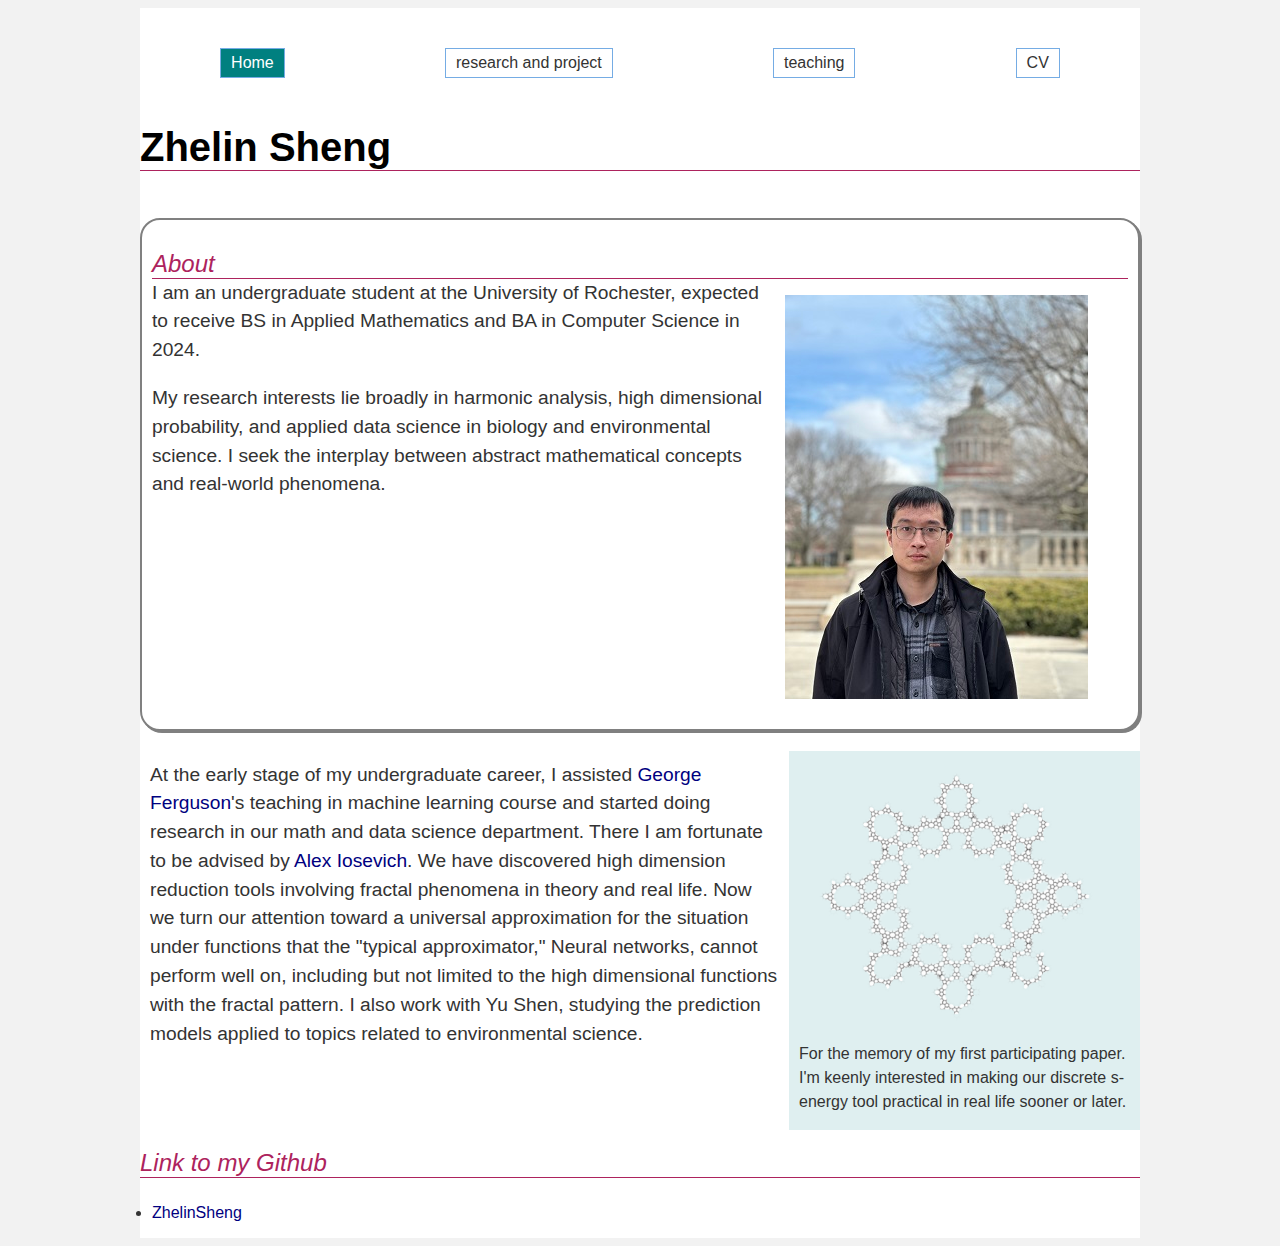
==== index.html @ 6392cf52 "Update index.html" ====
<!doctype html>

<html lang="en">

	<head>
		<meta charset="utf-8">
		<meta name="google-site-verification" content="A8-Tc9-b83p0TP1oqSECWDGkq_HibRoTS4CO2VTB5Ok" />
		<title>Zhelin Sheng</title>
		<link rel="stylesheet" href="css/styles.css">
		<link rel="stylesheet" href="css/navigation.css">
		<meta name="viewport" content="width=device-width, initial-scale=1.0">
	</head>

	<!-- Google tag (gtag.js) -->
	<script async src="https://www.googletagmanager.com/gtag/js?id=G-HWX21DS5HM"></script>
	<script>
 	  window.dataLayer = window.dataLayer || [];
  	  function gtag(){dataLayer.push(arguments);}
  	  gtag('js', new Date());

  	  gtag('config', 'G-HWX21DS5HM');
	</script>
	
	<body>
	
	
	<div class="container">
	
	
	
	<nav class="menu">
	<ul>
		<li><a href="start.html" class="is-current">Home</a></li>
		<li><a href="research&project.html">research and project</a></li>
		<li><a href="teaching.html">teaching</a></li>
		<li><a href="cv.pdf">CV</a></li>	
	</ul>
	
	<header>
	
		<h1> Zhelin Sheng </h1>
		
		
		<div></div>
		
	</header>
	
	</nav>
	<section class="lead">
		<h2>About</h2>
		
			<figure>
				<img src="images/Me at UofR.jpg" alt="Hello">
				<figcaption></figcaption>
			</figure>
			
			<div class="costumletter">		
			<p>I am an undergraduate student at the University of Rochester, expected to receive BS in Applied Mathematics and BA in Computer Science in 2024.</p>	
			</div>
			
			<p>My research interests lie broadly in harmonic analysis, high dimensional probability, and applied data science in biology and environmental science. I seek the interplay between abstract mathematical concepts and real-world phenomena.</p>
	</section>
	
	<article>
		
		<section>
		
			<p> At the early stage of my undergraduate career, I assisted <a href="https://www.cs.rochester.edu/u/ferguson/" target="_blank">George Ferguson</a>'s teaching in machine learning course and started doing research in our math and data science department. There I am fortunate to be advised by <a href="https://people.math.rochester.edu/faculty/iosevich/" target="_blank">Alex Iosevich</a>.
			We have discovered high dimension reduction tools involving fractal phenomena in theory and real life. Now we turn our attention toward a universal approximation for the 
			situation under functions that the "typical approximator," Neural networks, cannot perform well on, including but not limited to the high dimensional functions with the fractal pattern. I also work with Yu Shen, studying the prediction models applied to topics related to environmental science.</p>
			
			
		</section>
		
		

		
		
	</article>
	
	
	<aside>
	
		<figure>
				<img src="images/fractal geometry.png" alt="fractal geometry">
				<figcaption></figcaption>
			</figure>
			<p>For the memory of my first participating paper. I'm keenly interested in making our discrete s-energy tool practical in real life sooner or later.</p>
			
			
			
			
	
	</aside>
	
		
	<footer>
	
		
		<h2>Link to my Github</h2>
			<div class="sourcepad"></div>
			<ul>
				<li><a href="https://github.com/ZhelinSheng" target="_blank">ZhelinSheng</a></li>
				
			</ul>
	
	</footer>

	</div>
	</body>

</html>
---- css/styles.css ----
body { 
	background-color: #f2f2f2;
	color: #333333;
	font-family: Arial, Helvetica, sans-serif; 
}

h1 { 
	color: black;
	border-bottom: 1px solid #AD235D;
	font-size: 250%;
}

p { margin-top: 0; 
	line-height: 1.5em;
}



h2{
	font-style: italic;
	font-weight: normal;
	margin-bottom: 0;
	border-bottom: 1px solid #AD235D;
	#border-radius: 2px;
	#box-shadow: 2px 2px 0 #AD235D;
}	


aside {
	padding-left: 10px;
	background-color: #DFEFF0;
}

.paddleft{
	padding-left: 10px;
	
}

article {
	background-color: white;
	font-size: 120%;
	padding: 10px;
}

.differentart {
	
	background-color: white;
}




ol, ul { padding-left: 12px; }

figure {
	float: right;
	margin-left: 20px;
}

a {
	color: navy;
	text-decoration: none;
}

.yellow {
	background-color: #c6ff1a
}

.orange{
	background-color:#ffcc66
	
}


.teal-emphasize{
	
	font-weight: bold;
	color: white;

}

.flowing-boxes {
	
	display: flex;
	justify-content: center;
	border: 10px solid gray;
	flex-wrap: wrap;
	padding-left: 0;
	border-radius: 10px
}

.flowing-boxes li {
	
	flex-basis: 2000px;
	list-style-type: none;
	border: 3px solid green;
	padding: 10px;
	margin: 10px;
	border-radius: 30px;
}


a:hover { color: #AD235E; }

a:active {
  color: green;
}

a:visited {
  color: grey;
}




h2:first-child {
  color: #AD235D;
}

.app-list li:not(.different) {
  color: navy;
  background-color: white;
}

.soft-list li:not(.different) {
  color: navy;
  background-color: white;
}



.container {
	display: grid;
	grid-template-columns: 2fr 1fr;
	margin: 0 auto;
	width: 90%;
	max-width: 1000px;
	background-color: white;
	
}

header, footer, nav, .lead, .yellow, .orange {
	
	grid-column: 1 / 3;
}





.lead{
	
	background-color: white;
	
	border: 2px solid grey;
	padding: 10px;
	margin: 20px auto;
	border-radius: 20px;
	
	box-shadow: 2px 2px 0 grey;
}

.lead p{
	
	font-size: 120%;
}

.sourcepad{
	padding: 5px;
}
---- css/navigation.css ----
.menu ul{
	
	margin: 20px auto;
	padding-left: 0;
	list-style-type: none;
	display: flex;
	justify-content: center;
	
}

.menu li {
			border: 1px solid #75ACE4;
			
			margin: 20px auto
}


.menu a{
	display: block;
	text-decoration: none;
	color: #333333;
	padding: 5px 10px;
}
		
.menu a:hover {
	color: #0081C2;
	background-color: #dddddd;
}
	
.menu a.is-current {
	color: white;
	background-color: teal;
}

@media (max-width: 400px) {
	.menu ul {
		display: block;
	}
	
	.menu a {
		text-align: center;
		padding: 10px;
	}
	
	.menu li {
		margin: 5px;
		border-radius: 5px;
	}
	
	.menu a.is-current {
		background-color: transparent;
		font-weight: bold;
		font-style: italic;
		color: blue;
	}
}
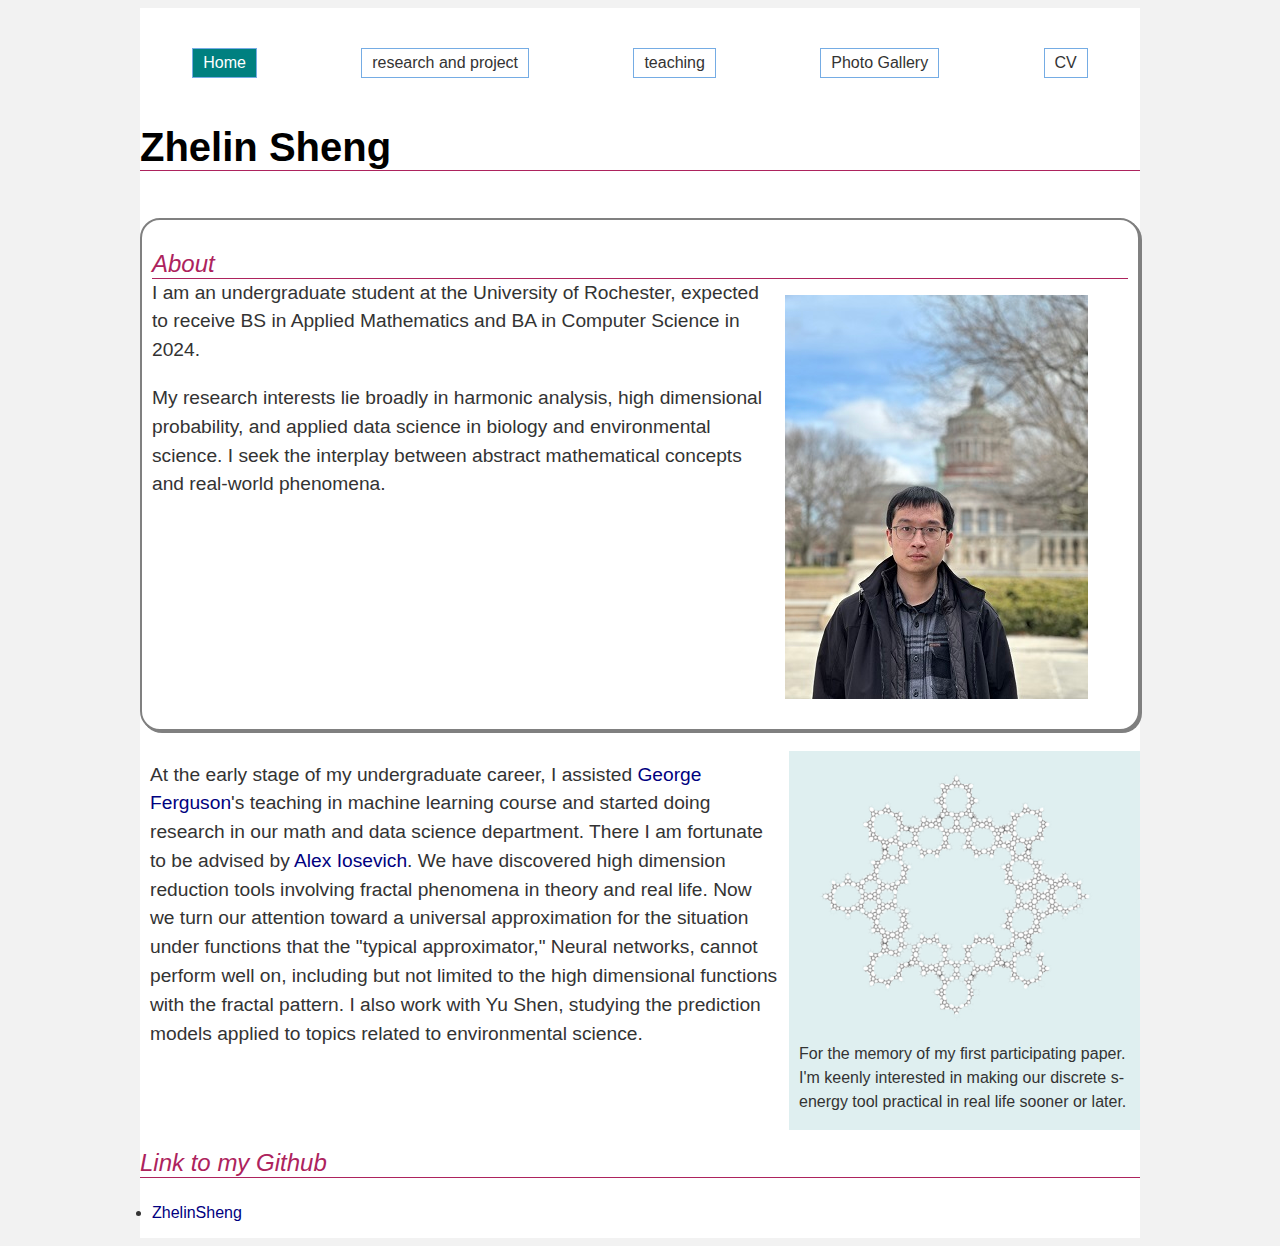
==== commit 4f82118c: "Update index.html" ====
--- a/index.html
+++ b/index.html
@@ -30,9 +30,10 @@
 	
 	<nav class="menu">
 	<ul>
-		<li><a href="start.html" class="is-current">Home</a></li>
+		<li><a href="index.html" class="is-current">Home</a></li>
 		<li><a href="research&project.html">research and project</a></li>
 		<li><a href="teaching.html">teaching</a></li>
+		<li><a href="photo-gallery.html">Photo Gallery</a></li>
 		<li><a href="cv.pdf">CV</a></li>	
 	</ul>
 	
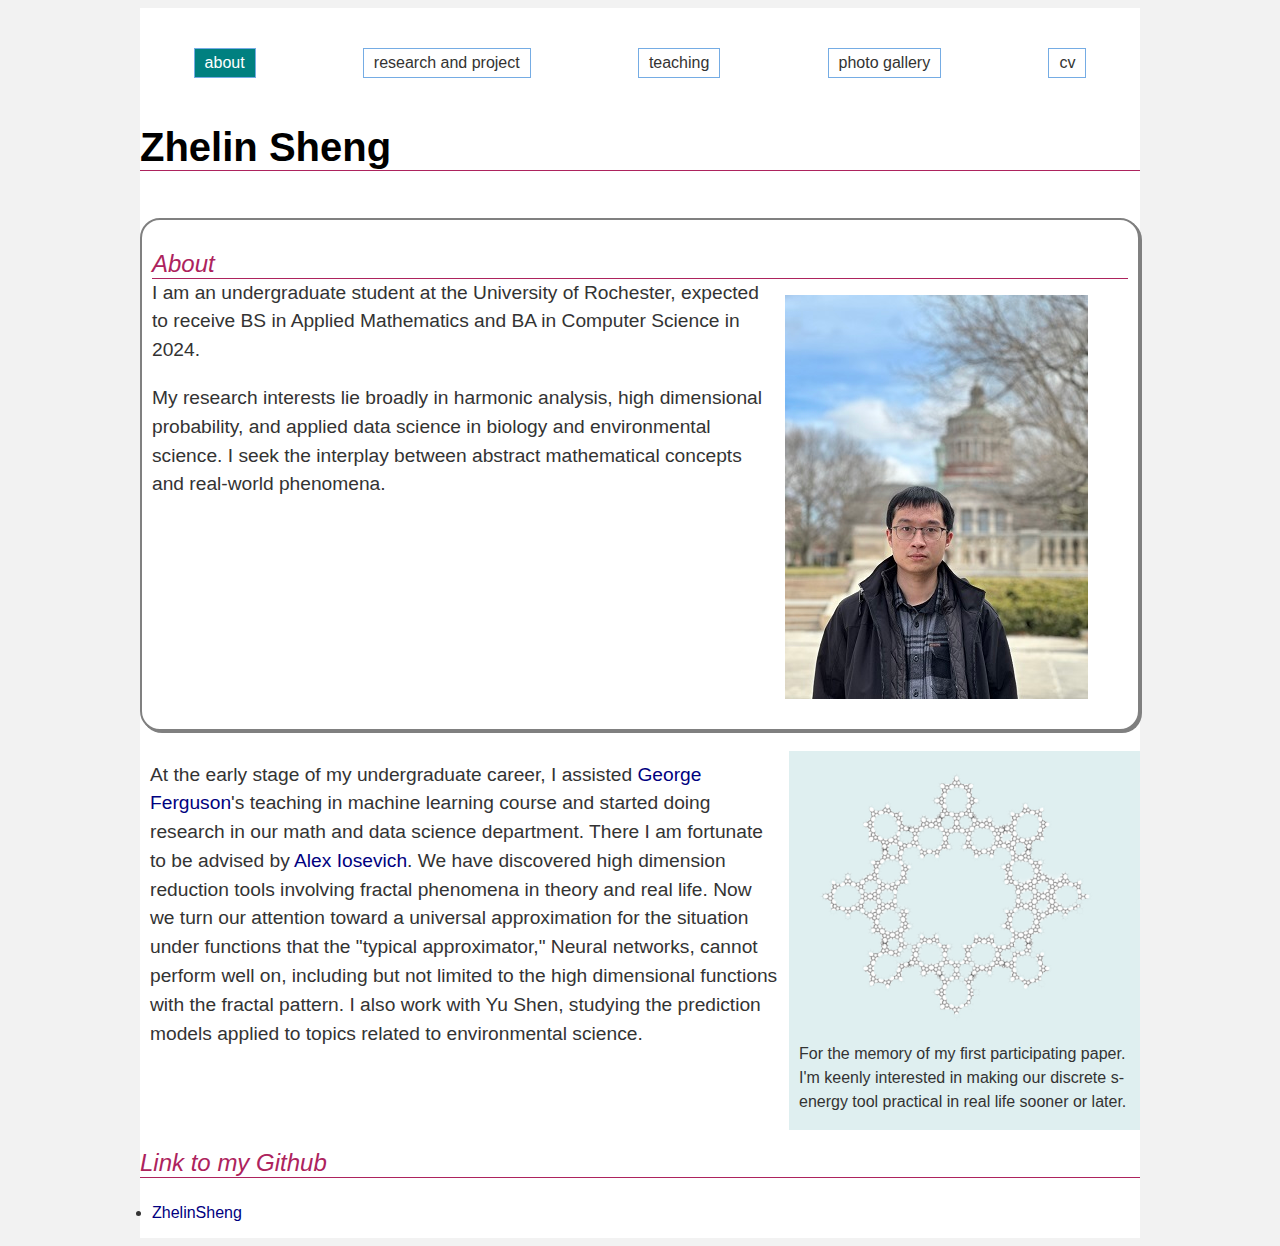
==== commit 1bf2632c: "Update index.html" ====
--- a/index.html
+++ b/index.html
@@ -30,11 +30,11 @@
 	
 	<nav class="menu">
 	<ul>
-		<li><a href="index.html" class="is-current">Home</a></li>
+		<li><a href="index.html" class="is-current">about</a></li>
 		<li><a href="research&project.html">research and project</a></li>
 		<li><a href="teaching.html">teaching</a></li>
-		<li><a href="photo-gallery.html">Photo Gallery</a></li>
-		<li><a href="cv.pdf">CV</a></li>	
+		<li><a href="photo-gallery.html">photo gallery</a></li>
+		<li><a href="cv.pdf">cv</a></li>	
 	</ul>
 	
 	<header>
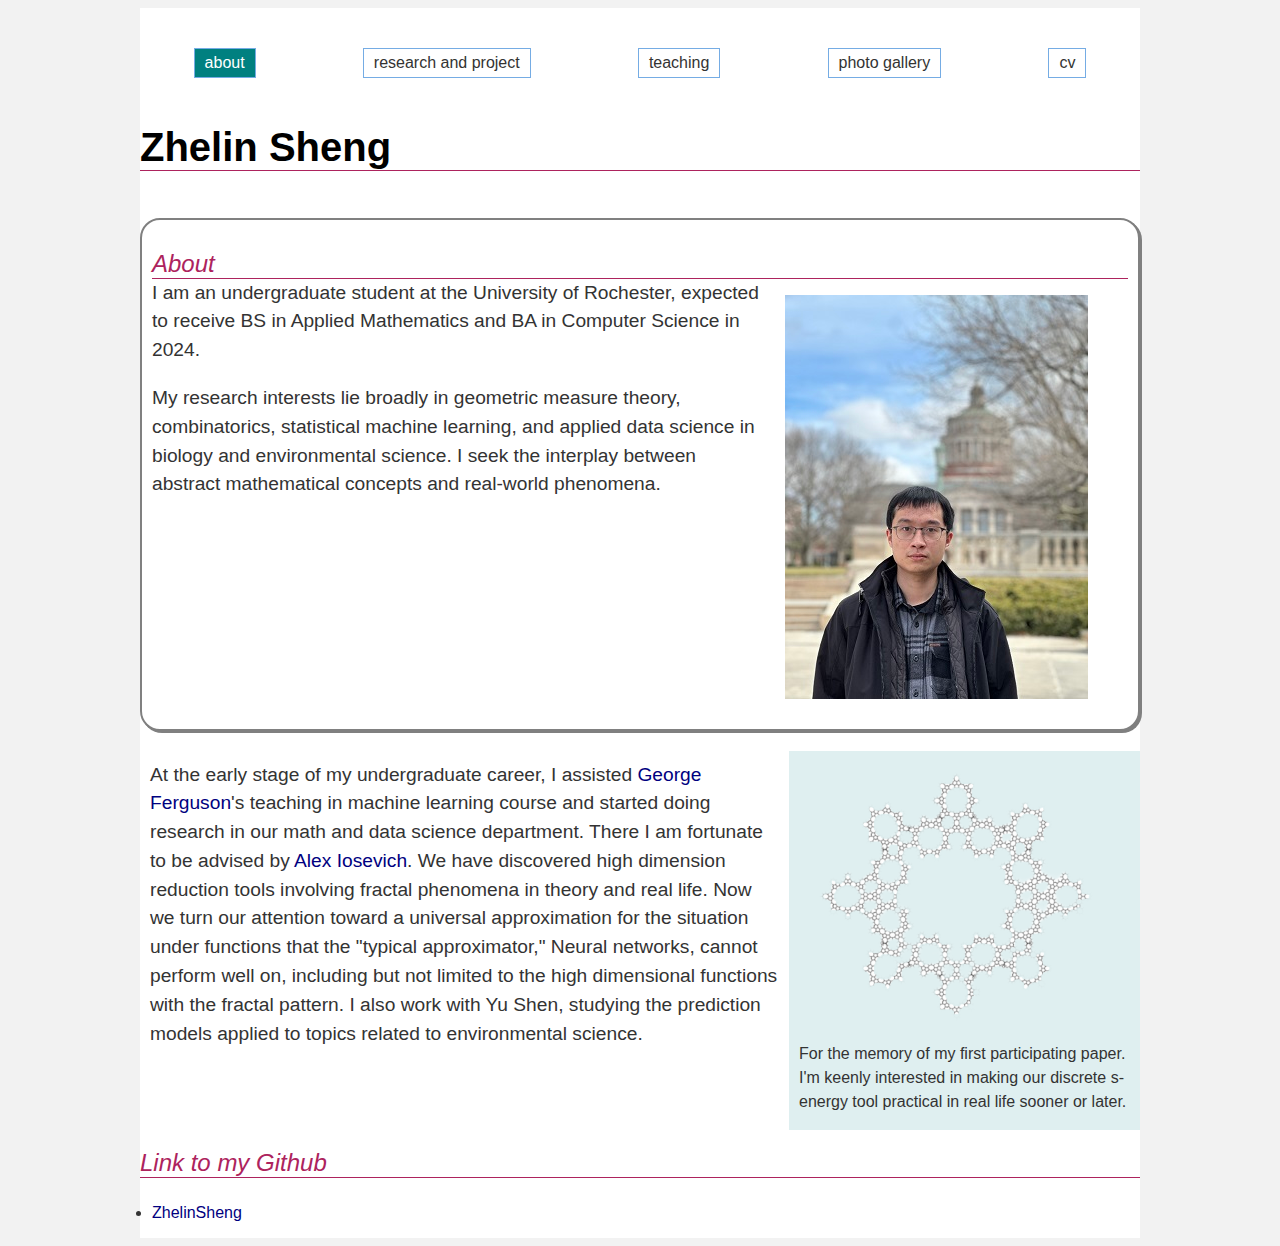
==== commit d0739303: "Update index.html" ====
--- a/index.html
+++ b/index.html
@@ -34,7 +34,7 @@
 		<li><a href="research&project.html">research and project</a></li>
 		<li><a href="teaching.html">teaching</a></li>
 		<li><a href="photo-gallery.html">photo gallery</a></li>
-		<li><a href="cv.pdf">cv</a></li>	
+		<li><a href="Zhelin_Sheng_CV.pdf">cv</a></li>	
 	</ul>
 	
 	<header>
@@ -59,7 +59,7 @@
 			<p>I am an undergraduate student at the University of Rochester, expected to receive BS in Applied Mathematics and BA in Computer Science in 2024.</p>	
 			</div>
 			
-			<p>My research interests lie broadly in harmonic analysis, high dimensional probability, and applied data science in biology and environmental science. I seek the interplay between abstract mathematical concepts and real-world phenomena.</p>
+			<p>My research interests lie broadly in geometric measure theory, combinatorics, statistical machine learning, and applied data science in biology and environmental science. I seek the interplay between abstract mathematical concepts and real-world phenomena.</p>
 	</section>
 	
 	<article>
--- a/css/styles.css
+++ b/css/styles.css
@@ -107,7 +107,7 @@
 }
 
 a:visited {
-  color: grey;
+  color: navy;
 }
 
 
@@ -169,8 +169,14 @@
 	padding: 5px;
 }
 
+.photo-container img {
+    max-width: 100%;
+    height: auto;
+}
 
 
 
 
 
+
+
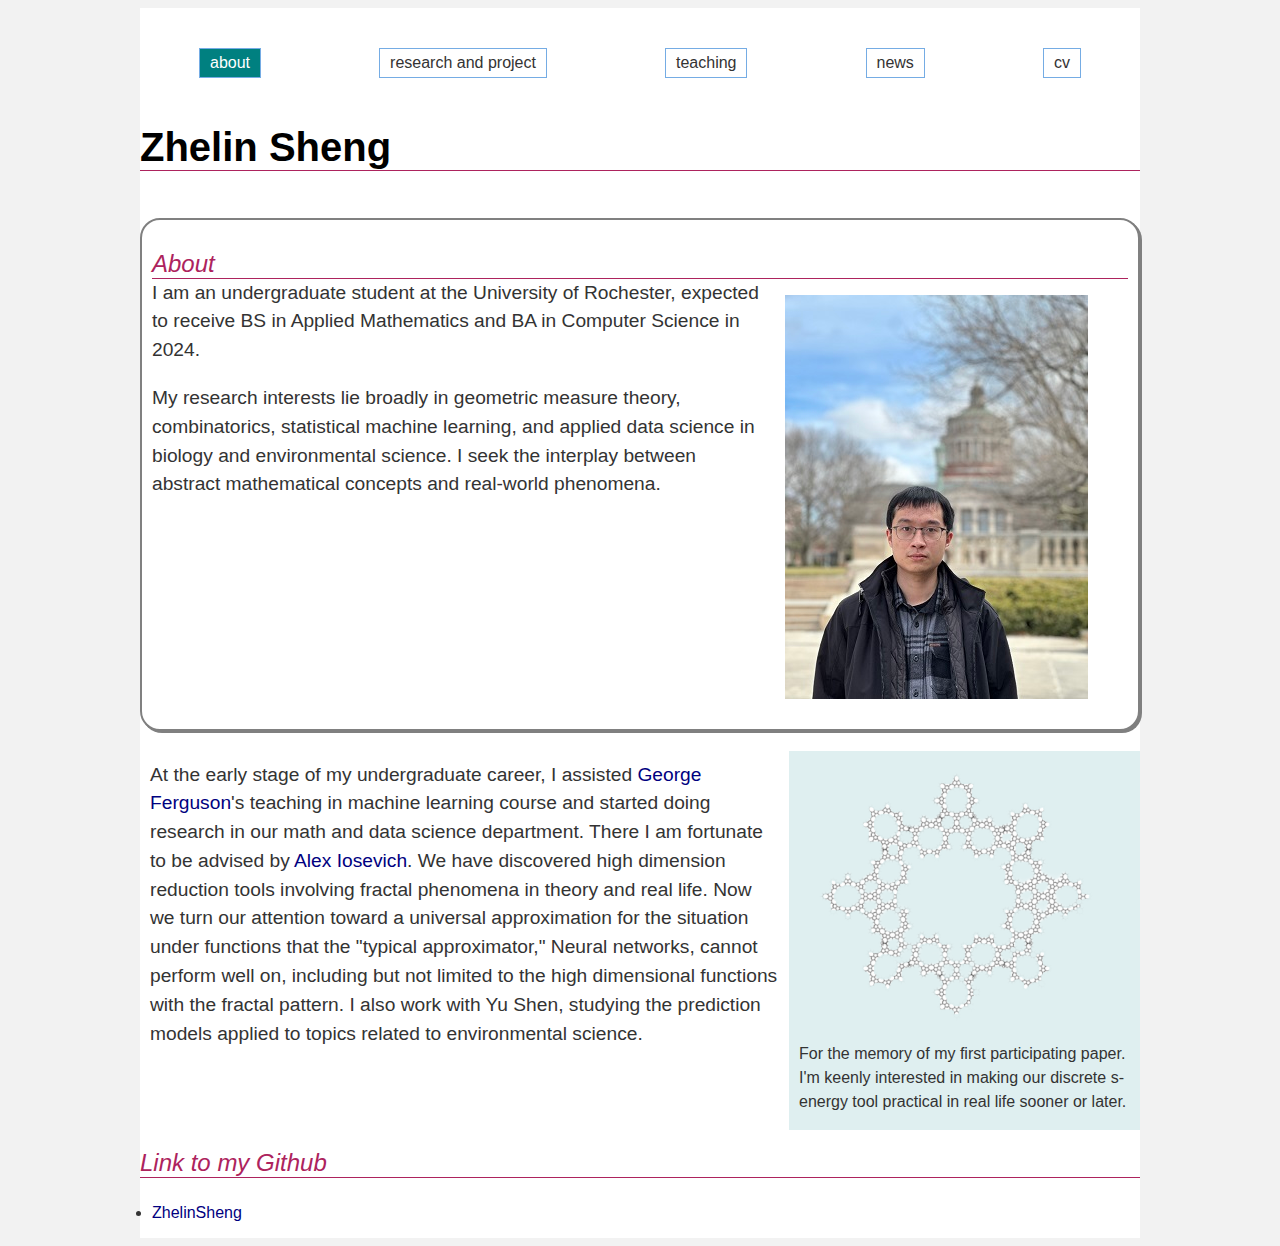
==== commit 2897bbc8: "Update index.html" ====
--- a/index.html
+++ b/index.html
@@ -33,7 +33,7 @@
 		<li><a href="index.html" class="is-current">about</a></li>
 		<li><a href="research&project.html">research and project</a></li>
 		<li><a href="teaching.html">teaching</a></li>
-		<li><a href="photo-gallery.html">photo gallery</a></li>
+		<li><a href="photo-gallery.html">news</a></li>
 		<li><a href="Zhelin_Sheng_CV.pdf">cv</a></li>	
 	</ul>
 	
--- a/css/styles.css
+++ b/css/styles.css
@@ -107,11 +107,8 @@
 }
 
 a:visited {
-  color: navy;
+  color: blue;
 }
-
-
-
 
 h2:first-child {
   color: #AD235D;
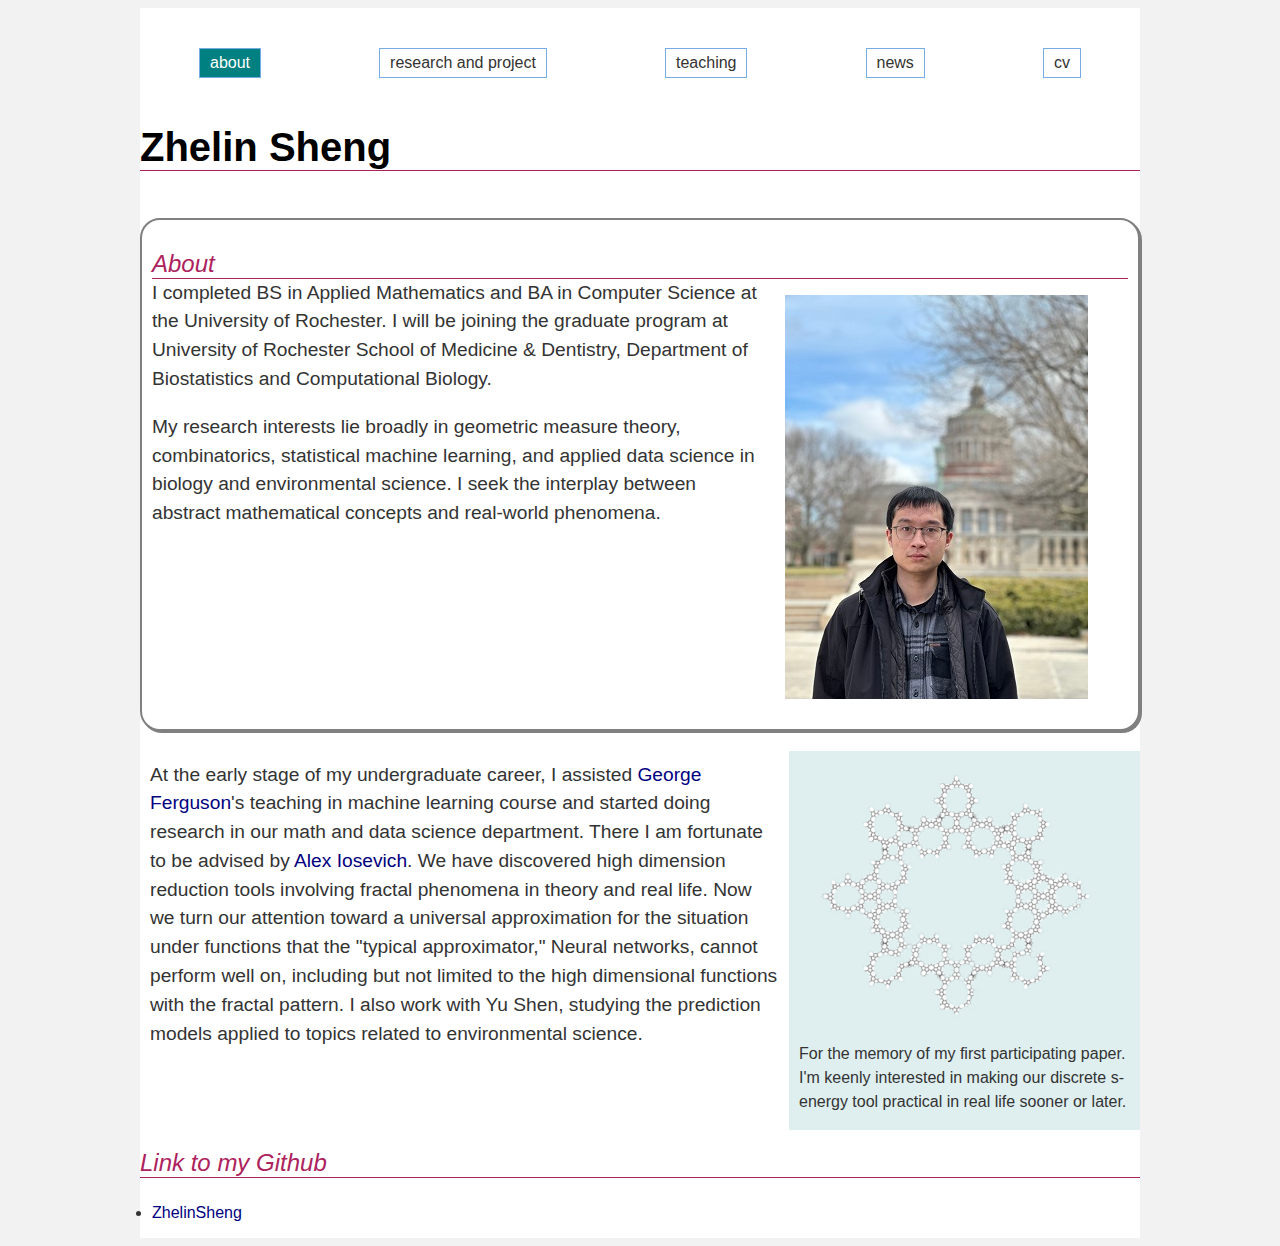
==== commit c7260f49: "Update index.html" ====
--- a/index.html
+++ b/index.html
@@ -56,8 +56,7 @@
 			</figure>
 			
 			<div class="costumletter">		
-			<p>I am an undergraduate student at the University of Rochester, expected to receive BS in Applied Mathematics and BA in Computer Science in 2024.</p>	
-			</div>
+			<p>I completed BS in Applied Mathematics and BA in Computer Science at the University of Rochester. I will be joining the graduate program at University of Rochester School of Medicine & Dentistry, Department of Biostatistics and Computational Biology.</p></div>
 			
 			<p>My research interests lie broadly in geometric measure theory, combinatorics, statistical machine learning, and applied data science in biology and environmental science. I seek the interplay between abstract mathematical concepts and real-world phenomena.</p>
 	</section>
